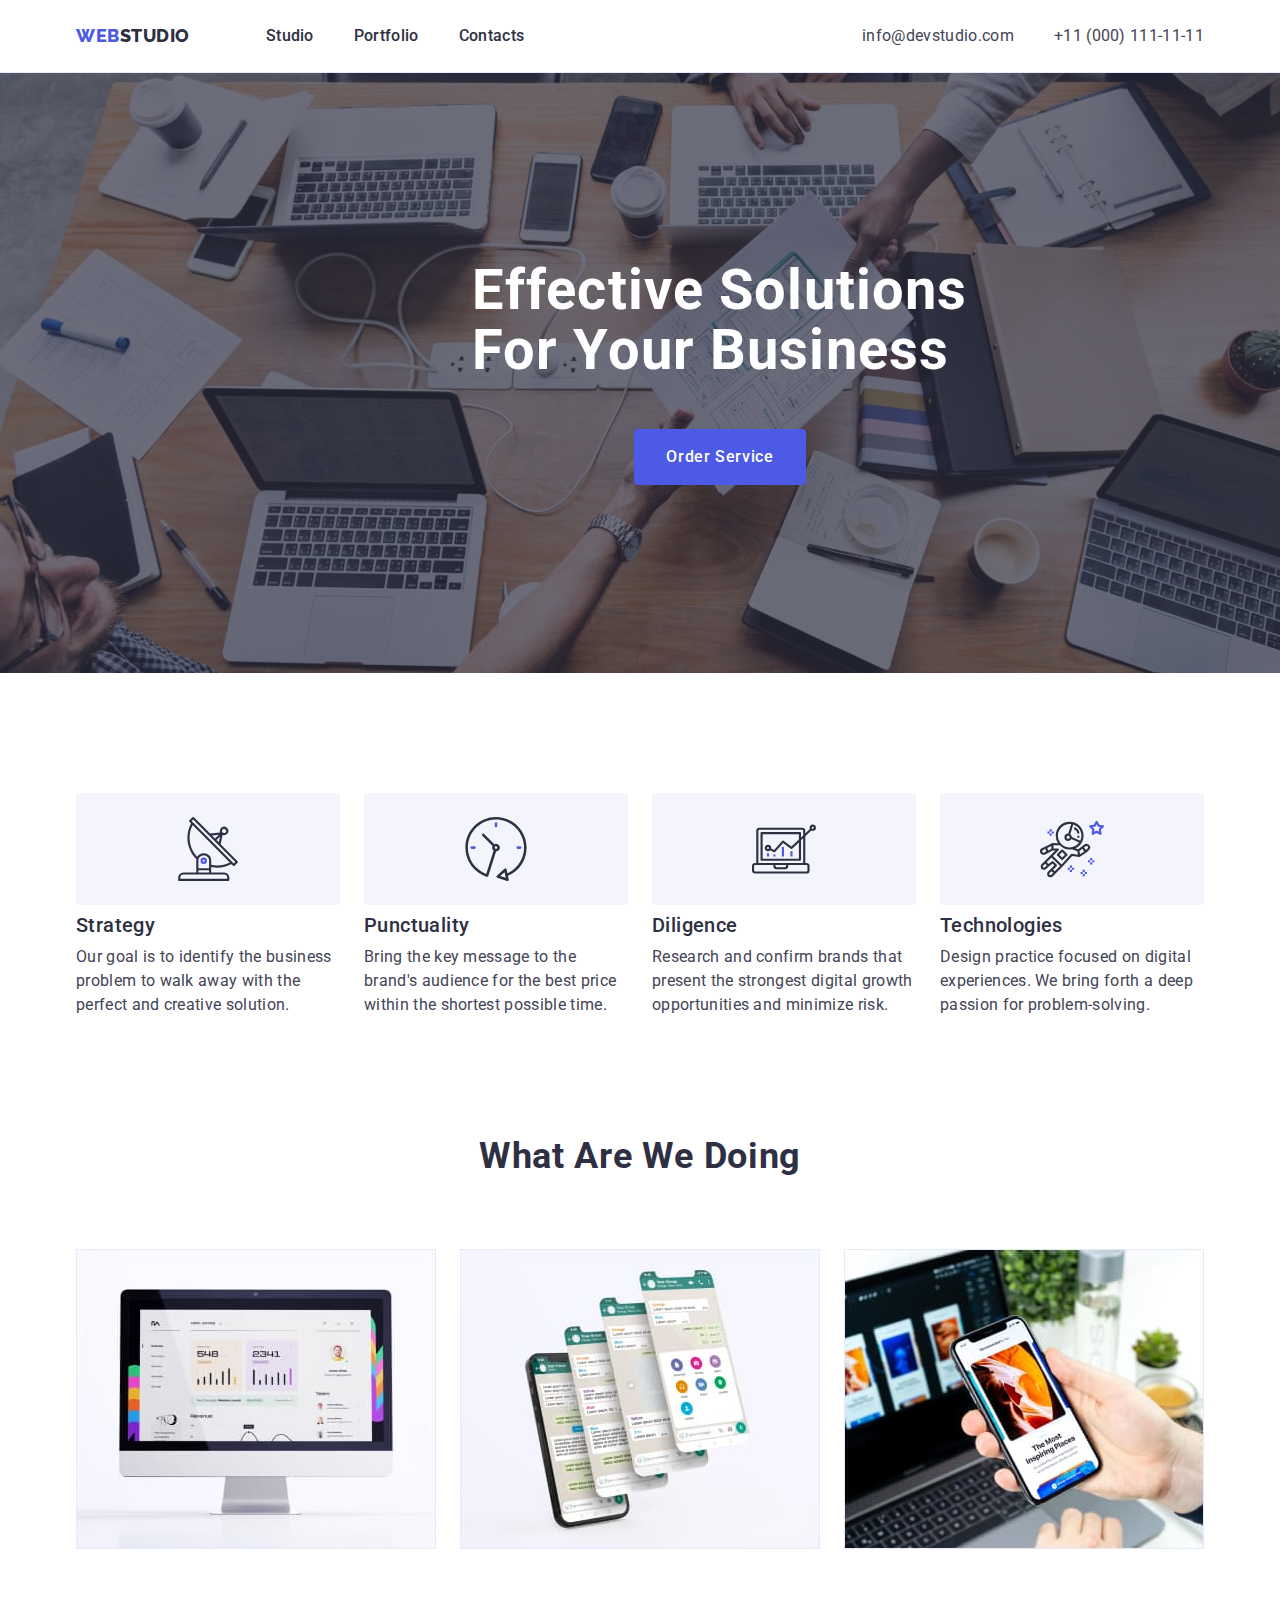
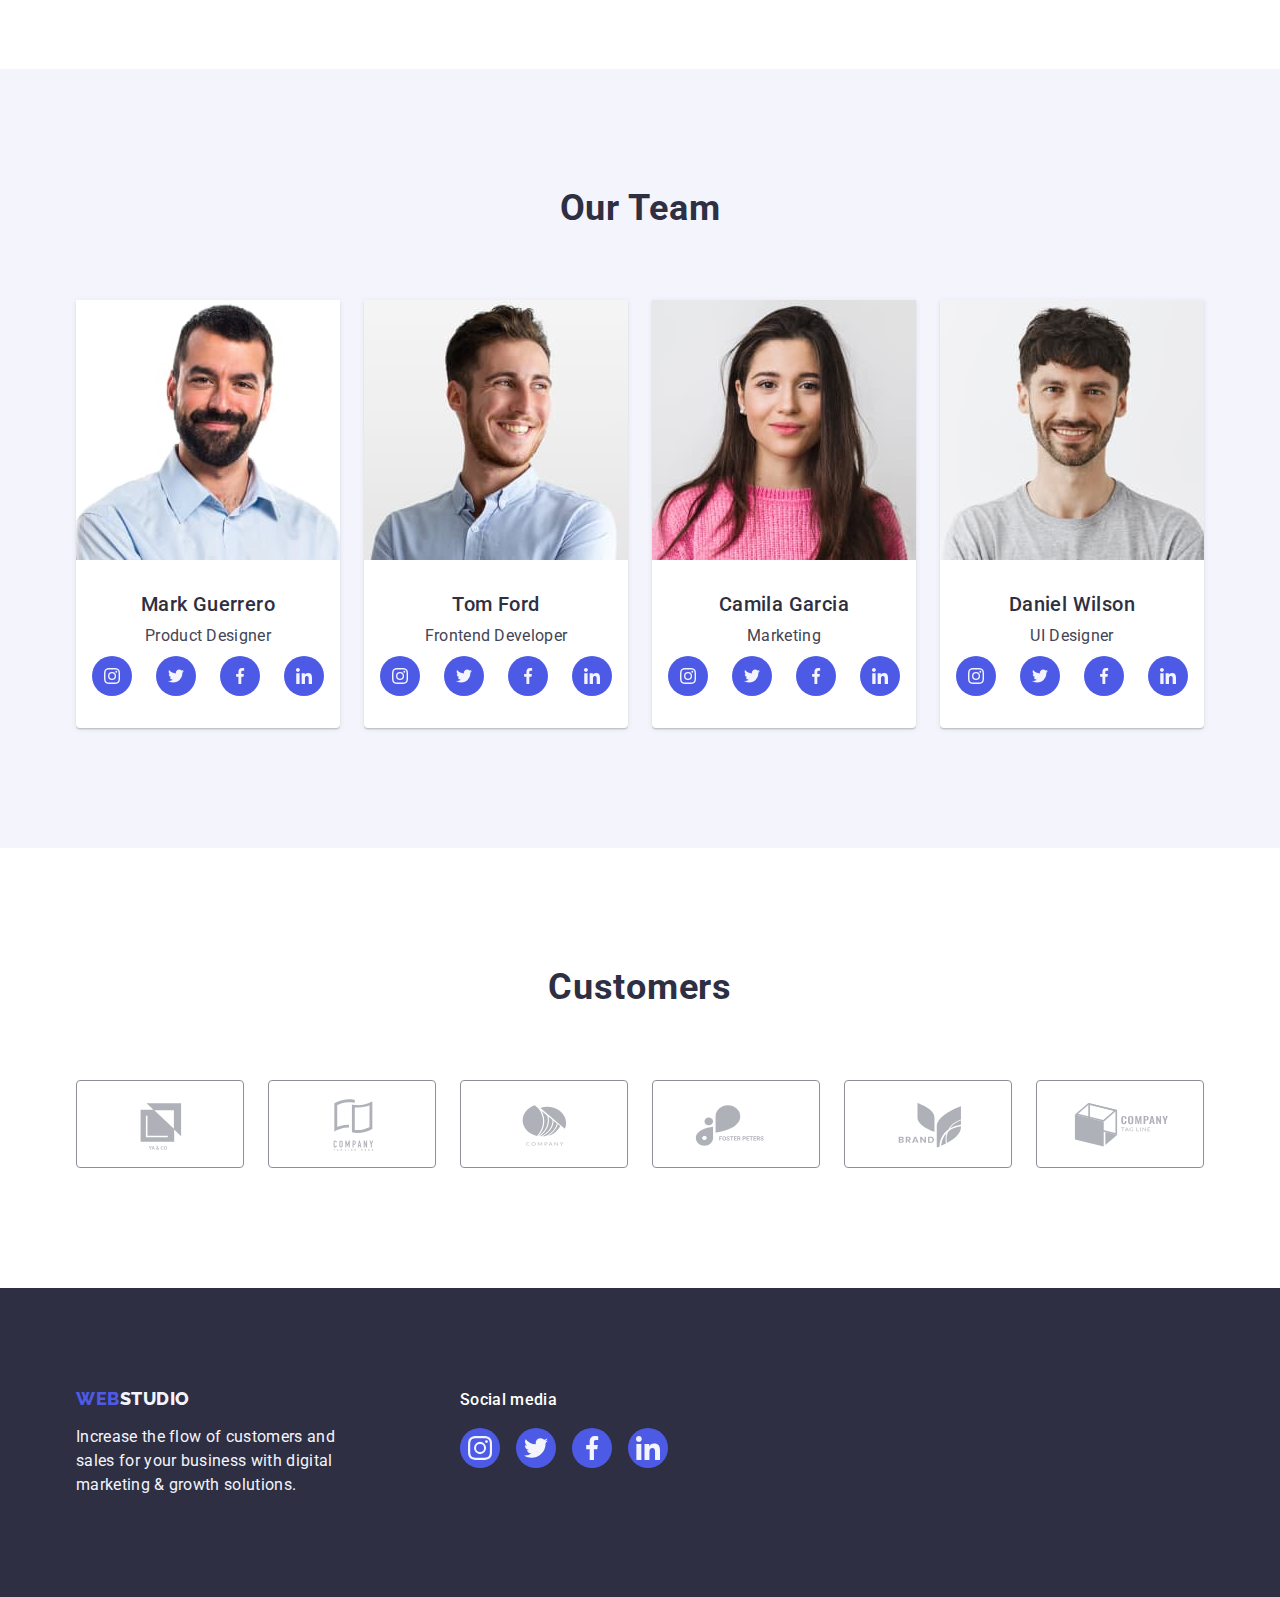
==== index.html @ 9d6d5d7f "Initial commit" ====
<!DOCTYPE html>
<html lang="en">
  <head>
    <meta charset="UTF-8" />
    <meta http-equiv="X-UA-Compatible" content="IE=edge" />
    <meta name="viewport" content="width=device-width, initial-scale=1.0" />
    <title>Document</title>
    <link rel="preconnect" href="https://fonts.googleapis.com" />
    <link rel="preconnect" href="https://fonts.gstatic.com" crossorigin />
    <link
      href="https://fonts.googleapis.com/css2?family=Raleway:wght@800&family=Roboto:wght@400;500;700&display=swap"
      rel="stylesheet"
    />
    <link
      href="https://cdn.jsdelivr.net/npm/modern-normalize@1.1.0/modern-normalize.min.css"
      rel="stylesheet"
    />
    <link rel="stylesheet" href="./css/styles.css" />
  </head>

  <body class="page">
    <!-- Header  -->
    <header class="header">
      <div class="container main-info">
        <nav class="site-nav main-info">
          <a href="./index.html" class="logo link"
            >Web<span class="logo-studio">Studio</span></a
          >
          <ul class="nav-list list">
            <li class="item"><a href="./index.html" class="link">Studio</a></li>
            <li class="item">
              <a href="./portfolio.html" class="link">Portfolio</a>
            </li>
            <li class="item"><a href="" class="link">Contacts</a></li>
          </ul>
        </nav>

        <address class="address">
          <ul class="contacts list">
            <li class="item">
              <a href="mailto:info@devstudio.com" class="address-item link"
                >info@devstudio.com</a
              >
            </li>
            <li class="item">
              <a href="tel:+110001111111" class="address-item link"
                >+11 (000) 111-11-11</a
              >
            </li>
          </ul>
        </address>
      </div>
    </header>

    <main>
      <!-- First Section/Hero -->
      <section class="hero overlay">
        <div class="container">
          <h1 class="hero-title">Effective Solutions for Your Business</h1>
          <button type="button" class="button">Order Service</button>
        </div>
      </section>

      <!-- Second Section/Features Section-->
      <section class="features">
        <div class="features-container container">
          <h2 class="features-title" hidden>Features</h2>
          <ul class="features-list list">
            <li class="item">
              <div class="overlay-icon">
                <svg class="features-icon" width="64" height="64">
                  <use href="./images/icon.svg#antenna"></use>
                </svg>
              </div>
              <h3 class="features-subtitle">Strategy</h3>
              <p class="features-text">
                Our goal is to identify the business problem to walk away with
                the perfect and creative solution.
              </p>
            </li>

            <li class="item">
              <div class="overlay-icon">
                <svg class="features-icon" width="64" height="64">
                  <use href="./images/icon.svg#clock"></use>
                </svg>
              </div>
              <h3 class="features-subtitle">Punctuality</h3>
              <p class="features-text">
                Bring the key message to the brand's audience for the best price
                within the shortest possible time.
              </p>
            </li>

            <li class="item">
              <div class="overlay-icon">
                <svg class="features-icon" width="64" height="64">
                  <use href="./images/icon.svg#diagram"></use>
                </svg>
              </div>
              <h3 class="features-subtitle">Diligence</h3>
              <p class="features-text">
                Research and confirm brands that present the strongest digital
                growth opportunities and minimize risk.
              </p>
            </li>

            <li class="item">
              <div class="overlay-icon">
                <svg class="features-icon" width="64" height="64">
                  <use href="./images/icon.svg#astronaut"></use>
                </svg>
              </div>
              <h3 class="features-subtitle">Technologies</h3>
              <p class="features-text">
                Design practice focused on digital experiences. We bring forth a
                deep passion for problem-solving.
              </p>
            </li>
          </ul>
        </div>
      </section>

      <!-- Third Section/ What are we doing Section -->
      <section class="pictures">
        <div class="container">
          <h2 class="section-title">What are we doing</h2>
          <ul class="img-list list">
            <li class="item">
              <img
                src="./images/Rectangle1.jpg"
                width="360"
                height="300"
                alt="Computer monitor"
              />
            </li>
            <li class="item">
              <img
                src="./images/Rectangle2.jpg"
                width="360"
                height="300"
                alt="Mobile displays"
              />
            </li>
            <li class="item">
              <img
                src="./images/Rectangle3.jpg"
                width="360"
                height="300"
                alt="A phone in the hand"
              />
            </li>
          </ul>
        </div>
      </section>

      <!-- 4th Section/ Members Section -->
      <section class="members">
        <div class="container">
          <h2 class="section-title">Our Team</h2>
          <ul class="team list">
            <li class="item team-member">
              <img
                src="./images/img.jpg"
                width="264"
                height="260"
                alt="Employee 1"
              />
              <div class="info">
                <h3 class="name">Mark Guerrero</h3>
                <p class="position">Product Designer</p>
                <ul class="socials list">
                  <li class="socials-item">
                    <a href="" class="socials-link">
                      <svg class="socials-icon" width="16" height="16">
                        <use href="./images/icon.svg#instagram"></use>
                      </svg>
                    </a>
                  </li>
                  <li class="socials-item">
                    <a href="" class="socials-link">
                      <svg class="socials-icon" width="16" height="16">
                        <use href="./images/icon.svg#twitter"></use>
                      </svg>
                    </a>
                  </li>
                  <li class="socials-item">
                    <a href="" class="socials-link">
                      <svg class="socials-icon" width="16" height="16">
                        <use href="./images/icon.svg#facebook"></use>
                      </svg>
                    </a>
                  </li>
                  <li class="socials-item">
                    <a href="" class="socials-link">
                      <svg class="socials-icon" width="16" height="16">
                        <use href="./images/icon.svg#linkedin"></use>
                      </svg>
                    </a>
                  </li>
                </ul>
              </div>
            </li>
            <li class="item team-member">
              <img
                src="./images/img1.jpg"
                width="264"
                height="260"
                alt="Employee 2"
              />
              <div class="info">
                <h3 class="name">Tom Ford</h3>
                <p class="position">Frontend Developer</p>
                <ul class="socials list">
                  <li class="socials-item">
                    <a href="" class="socials-link">
                      <svg class="socials-icon" width="16" height="16">
                        <use href="./images/icon.svg#instagram"></use>
                      </svg>
                    </a>
                  </li>
                  <li class="socials-item">
                    <a href="" class="socials-link">
                      <svg class="socials-icon" width="16" height="16">
                        <use href="./images/icon.svg#twitter"></use>
                      </svg>
                    </a>
                  </li>
                  <li class="socials-item">
                    <a href="" class="socials-link">
                      <svg class="socials-icon" width="16" height="16">
                        <use href="./images/icon.svg#facebook"></use>
                      </svg>
                    </a>
                  </li>
                  <li class="socials-item">
                    <a href="" class="socials-link">
                      <svg class="socials-icon" width="16" height="16">
                        <use href="./images/icon.svg#linkedin"></use>
                      </svg>
                    </a>
                  </li>
                </ul>
              </div>
            </li>
            <li class="item team-member">
              <img
                src="./images/img2.jpg"
                width="264"
                height="260"
                alt="Employee 3"
              />
              <div class="info">
                <h3 class="name">Camila Garcia</h3>
                <p class="position">Marketing</p>
                <ul class="socials list">
                  <li class="socials-item">
                    <a href="" class="socials-link">
                      <svg class="socials-icon" width="16" height="16">
                        <use href="./images/icon.svg#instagram"></use>
                      </svg>
                    </a>
                  </li>
                  <li class="socials-item">
                    <a href="" class="socials-link">
                      <svg class="socials-icon" width="16" height="16">
                        <use href="./images/icon.svg#twitter"></use>
                      </svg>
                    </a>
                  </li>
                  <li class="socials-item">
                    <a href="" class="socials-link">
                      <svg class="socials-icon" width="16" height="16">
                        <use href="./images/icon.svg#facebook"></use>
                      </svg>
                    </a>
                  </li>
                  <li class="socials-item">
                    <a href="" class="socials-link">
                      <svg class="socials-icon" width="16" height="16">
                        <use href="./images/icon.svg#linkedin"></use>
                      </svg>
                    </a>
                  </li>
                </ul>
              </div>
            </li>
            <li class="item team-member">
              <img
                src="./images/img3.jpg"
                width="264"
                height="260"
                alt="Employee 4"
              />
              <div class="info">
                <h3 class="name">Daniel Wilson</h3>
                <p class="position">UI Designer</p>
                <ul class="socials list">
                  <li class="socials-item">
                    <a href="" class="socials-link">
                      <svg class="socials-icon" width="16" height="16">
                        <use href="./images/icon.svg#instagram"></use>
                      </svg>
                    </a>
                  </li>
                  <li class="socials-item">
                    <a href="" class="socials-link">
                      <svg class="socials-icon" width="16" height="16">
                        <use href="./images/icon.svg#twitter"></use>
                      </svg>
                    </a>
                  </li>
                  <li class="socials-item">
                    <a href="" class="socials-link">
                      <svg class="socials-icon" width="16" height="16">
                        <use href="./images/icon.svg#facebook"></use>
                      </svg>
                    </a>
                  </li>
                  <li class="socials-item">
                    <a href="" class="socials-link">
                      <svg class="socials-icon" width="16" height="16">
                        <use href="./images/icon.svg#linkedin"></use>
                      </svg>
                    </a>
                  </li>
                </ul>
              </div>
            </li>
          </ul>
        </div>
      </section>

      <!-- 5th Section/ Clients Section-->
      <section class="clients">
        <div class="container">
          <h2 class="section-title">Customers</h2>
          <ul class="companies list">
            <li class="companies-list">
              <a href="" class="companies-link">
                <svg class="companies-item" width="104" height="56">
                  <use href="./images/icon.svg#company-1"></use>
                </svg>
              </a>
            </li>
            <li class="companies-list">
              <a href="" class="companies-link">
                <svg class="companies-item" width="104" height="56">
                  <use href="./images/icon.svg#company-2"></use>
                </svg>
              </a>
            </li>
            <li class="companies-list">
              <a href="" class="companies-link">
                <svg class="companies-item" width="104" height="56">
                  <use href="./images/icon.svg#company-3"></use>
                </svg>
              </a>
            </li>
            <li class="companies-list">
              <a href="" class="companies-link">
                <svg class="companies-item" width="104" height="56">
                  <use href="./images/icon.svg#company-4"></use>
                </svg>
              </a>
            </li>
            <li class="companies-list">
              <a href="" class="companies-link">
                <svg class="companies-item" width="104" height="56">
                  <use href="./images/icon.svg#company-5"></use>
                </svg>
              </a>
            </li>
            <li class="companies-list">
              <a href="" class="companies-link">
                <svg class="companies-item" width="104" height="56">
                  <use href="./images/icon.svg#company-6"></use>
                </svg>
              </a>
            </li>
          </ul>
        </div>
      </section>
    </main>

    <!-- Footer -->
    <footer class="footer">
      <div class="container footer-info">
        <div class="company-info">
          <a href="./index.html" class="footer-logo link"
            >Web<span class="footer-studio">Studio</span></a
          >
          <p class="footer-text">
            Increase the flow of customers and sales for your business with
            digital marketing & growth solutions.
          </p>
        </div>
        <div class="social-media">
          <p class="social-media-title">Social media</p>
          <ul class="social-media-list list">
            <li class="social-media-item">
              <a href="" class="social-media-link">
                <svg class="social-media-icon" width="24" height="24">
                  <use href="./images/icon.svg#instagram"></use>
                </svg>
              </a>
            </li>
            <li class="social-media-item">
              <a href="" class="social-media-link">
                <svg class="social-media-icon" width="24" height="24">
                  <use href="./images/icon.svg#twitter"></use>
                </svg>
              </a>
            </li>
            <li class="social-media-item">
              <a href="" class="social-media-link">
                <svg class="social-media-icon" width="24" height="24">
                  <use href="./images/icon.svg#facebook"></use>
                </svg>
              </a>
            </li>
            <li class="social-media-item">
              <a href="" class="social-media-link">
                <svg class="social-media-icon" width="24" height="24">
                  <use href="./images/icon.svg#linkedin"></use>
                </svg>
              </a>
            </li>
          </ul>
        </div>
      </div>
    </footer>
  </body>
</html>
---- css/styles.css ----
:root {
  --dark-color: #2e2f42;
  --text-color: #434455;
  --primary-brand-color: #4d5ae5;
  --white-background-color: #ffffff;
  --light-color: #f4f4fd;
  --pressed-state-color: #404bbf;
  --accent-color: #e7e9fc;
  --subtle-text-color: #8e8f99;
  --light-grey-color: #afb1b8;
}

/* Reset*/
.page {
  background-color: var(--white-background-color);
  color: var(--text-color);
  font-family: Roboto, sans-serif;
}

.list {
  padding: 0;
  margin: 0;
  list-style: none;
}

img {
  display: block;
  max-width: 100%;
  height: auto;
}

h1,
h2,
h3,
h4,
h5,
h6,
p {
  margin-top: 0;
  margin-bottom: 0;
}

.link {
  color: var(--dark-color);
  font-weight: 500;
  font-size: 16px;
  line-height: 1.5;
  letter-spacing: 0.02em;
  text-decoration: none;
}

/* Header */
.header {
  border-bottom: 1px solid var(--accent-color);
  box-shadow: 0px 2px 1px rgba(46, 47, 66, 0.08),
    0px 1px 1px rgba(46, 47, 66, 0.16), 0px 1px 6px rgba(46, 47, 66, 0.08);
}

.logo-studio {
  color: var(--dark-color);
}

.main-info {
  display: flex;
  align-items: center;
}

.logo {
  margin-right: 76px;

  color: var(--primary-brand-color);

  font-family: Raleway, sans-serif;
  font-weight: 800;
  font-size: 18px;
  line-height: 1.17;
  letter-spacing: 0.03em;
  text-transform: uppercase;
  text-decoration: none;
}

.link:hover,
.link:focus,
.mail:active,
.tell:active {
  color: var(--pressed-state-color);
}

.nav-list,
.address {
  display: flex;
}

.nav-list {
  gap: 40px;
}

.nav-list .link {
  display: block;
  padding-top: 24px;
  padding-bottom: 24px;
}

.contacts {
  display: flex;
}

.contacts {
  gap: 40px;
}

.address {
  margin-left: auto;

  font-style: normal;
}
.address-item {
  color: var(--text-color);

  font-weight: 400;
  font-size: 16px;
  line-height: 1.5;
  letter-spacing: 0.02em;
  text-decoration: none;
}

/* 1st Section/Hero Section*/
.overlay {
  max-width: 1440px;
  height: 600px;
  margin-left: auto;
  margin-right: auto;

  background-image: linear-gradient(
      rgba(46, 47, 66, 0.7),
      rgba(46, 47, 66, 0.7)
    ),
    url(../images/office.jpg);
  background-repeat: no-repeat;
  background-position: center;
  background-size: cover;
}

.container {
  margin-left: auto;
  margin-right: auto;
  width: 1158px;
  padding-left: 15px;
  padding-right: 15px;
}

.hero {
  width: 1440px;
  padding-top: 188px;
  padding-bottom: 188px;

  background-color: var(--dark-color);
}

.hero-title {
  max-width: 496px;
  margin: 0 auto;
  margin-top: 0;
  margin-bottom: 48px;

  color: var(--white-background-color);

  font-weight: 700;
  font-size: 56px;
  line-height: 1.07;
  letter-spacing: 0.02em;
  text-transform: capitalize;
}

.button {
  display: block;
  margin: 0 auto;
  padding: 16px 32px;
  min-width: 169px;
  min-height: 56px;

  border-radius: 4px;
  border: none;

  color: var(--white-background-color);
  background-color: var(--primary-brand-color);

  font-family: "Roboto", sans-serif;
  font-weight: 500;
  font-size: 16px;
  line-height: 1.5;
  letter-spacing: 0.04em;

  cursor: pointer;
}

.button:hover,
.button:focus {
  background-color: var(--pressed-state-color);
}

/* 2nd Section/Features Section*/
.features-list {
  display: flex;
  gap: 24px;
}

.features-list .item {
  width: calc((100% - 72px) / 4);
}

.overlay-icon {
  display: flex;
  align-items: center;
  justify-content: center;
  margin-bottom: 8px;
  height: 112px;

  background: var(--light-color);

  border-radius: 4px;
}
.features {
  padding-top: 120px;
  padding-bottom: 120px;
}

.features-title {
  color: var(--dark-color);
}

.features-subtitle,
.service {
  margin-top: 0;
  margin-bottom: 8px;

  color: var(--dark-color);

  font-weight: 500;
  font-size: 20px;
  line-height: 1.2;
  letter-spacing: 0.02em;
}

.features-text,
.position {
  margin-top: 0;
  margin-bottom: 0;

  color: var(--text-color);

  font-size: 16px;
  line-height: 1.5;
  letter-spacing: 0.02em;
}

/* 3rd Section/What are we doing Section*/

.pictures {
  padding-bottom: 120px;
}

.section-title {
  margin-bottom: 72px;

  color: var(--dark-color);

  font-weight: 700;
  font-size: 36px;
  line-height: 1.1;
  text-align: center;
  letter-spacing: 0.02em;
  text-transform: capitalize;
}

.img-list {
  display: flex;
  gap: 24px;
}

.img-list .item {
  width: calc((100% - 48px) / 3);
}

.team {
  display: flex;
  gap: 24px;
}

.team .item {
  width: calc((100% - 72px) / 4);
}

/* 4th Section/Members Section*/
.info {
  padding: 32px 0;
}

.members {
  padding-top: 120px;
  padding-bottom: 120px;

  background-color: var(--light-color);
  color: var(--dark-color);
}

.team-member {
  width: 264px;

  box-shadow: 0px 1px 6px rgba(46, 47, 66, 0.08),
    0px 1px 1px rgba(46, 47, 66, 0.16), 0px 2px 1px rgba(46, 47, 66, 0.08);
  border-radius: 0px 0px 4px 4px;

  background-color: #ffffff;
}

.name {
  margin-bottom: 8px;

  color: var(--dark-color);

  font-weight: 500;
  font-size: 20px;
  line-height: 1.2;
  letter-spacing: 0.02em;
  text-align: center;
}

.position {
  margin-bottom: 8px;

  text-align: center;
}

.socials-icon {
  fill: var(--light-color);
}

.socials {
  display: flex;
  justify-content: center;
  gap: 24px;
}

.socials-item {
  width: 40px;
  height: 40px;
}

.socials-link {
  display: flex;
  align-items: center;
  justify-content: center;
  width: 100%;
  height: 100%;

  background: var(--primary-brand-color);

  border-radius: 50%;
}

.socials-link:hover,
.socials-link:focus {
  background-color: #404bbf;
}

/* 5th Section/Clients Section*/
.clients {
  padding-top: 120px;
  padding-bottom: 120px;
}

.companies {
  display: flex;
  gap: 24px;
}

.companies-list {
  width: calc((100% - 120px) / 6);
  display: flex;
  height: 88px;
}

.companies-item {
  width: 105px;
  height: 56px;
  margin: 16px 32px;
}

.companies-link {
  display: flex;
  width: 100%;
  height: 100%;
  justify-content: center;
  align-items: center;

  color: var(--light-grey-color);

  border: 1px solid var(--subtle-text-color);
  border-radius: 4px;
}

.companies-link:hover,
.companies-link:focus {
  border-color: #404bbf;
  color: #404bbf;
}

.companies-item {
  fill: currentColor;
}

/* Footer Section*/
.footer {
  background-color: var(--dark-color);
  padding-top: 100px;
  padding-bottom: 100px;
}

.footer-logo {
  display: inline-block;
  margin-bottom: 16px;

  color: var(--primary-brand-color);

  font-family: "Raleway", sans-serif;
  font-weight: 800;
  font-size: 18px;
  line-height: 1.17;
  letter-spacing: 0.03em;
  text-transform: uppercase;
  text-decoration: none;
}

.footer-studio {
  color: var(--light-color);
}

.footer-text {
  width: 264px;

  color: var(--light-color);

  font-weight: 400;
  font-size: 16px;
  line-height: 1.5;
  letter-spacing: 0.02em;
}

.footer-info {
  display: flex;
  gap: 120px;
  align-items: baseline;
}

.social-media-title {
  margin-bottom: 16px;

  color: var(--white-background-color);

  font-weight: 500;
  font-size: 16px;
  line-height: 1.5;
  letter-spacing: 0.02em;
}

.social-media-icon {
  width: 24px;
  height: 24px;

  fill: var(--light-color);
}

.social-media-list {
  display: flex;
  gap: 16px;
}

.social-media-item {
  width: 40px;
  height: 40px;
}

.social-media-link {
  display: flex;
  align-items: center;
  justify-content: center;
  width: 100%;
  height: 100%;

  background-color: var(--primary-brand-color);

  border-radius: 50%;
}

.social-media-link:hover,
.social-media-link:focus {
  background-color: #31d0aa;
}

.section {
  padding: 96px 0 120px;
}

/* Portfolio Main*/
.buttons {
  display: flex;
  gap: 24px;
  justify-content: center;
  margin-bottom: 72px;
}

.buttons .item {
  margin-right: 24px;
}

.buttons .item:last-child {
  margin-right: 0;
}

.btn {
  padding: 12px 24px;

  background-color: var(--light-color);
  color: var(--primary-brand-color);

  border-radius: 4px;
  border: 1px solid #e7e9fc;

  font-family: "Roboto", sans-serif;
  font-weight: 500;
  font-size: 16px;
  line-height: 1.5;
  letter-spacing: 0.04em;

  cursor: pointer;
}

.btn:hover,
.btn:focus {
  color: #ffffff;
  background-color: #404bbf;

  border: 1px solid transparent;
  box-shadow: 0px 3px 1px rgba(0, 0, 0, 0.1), 0px 2px 1px rgba(0, 0, 0, 0.08),
    0px 2px 2px rgba(0, 0, 0, 0.12);
}

.apps {
  padding: 32px 16px;

  border: 1px solid #e7e9fc;
  border-top: none;
}

.card {
  border-bottom: 1px solid var(--accent-color);
}

.service {
  margin-bottom: 8px;

  font-weight: 500;
  font-size: 20px;
  line-height: 1.2;
  letter-spacing: 0.02em;

  color: var(--dark-color);
}

.field {
  font-size: 16px;
  line-height: 1.5;
  letter-spacing: 0.02em;

  color: var(--text-color);
}

.work-list {
  display: flex;
  flex-wrap: wrap;

  column-gap: 24px;
  row-gap: 48px;
}

.work-list .item {
  width: calc((100% - 48px) / 3);
}

.work-list-link {
  display: block;
}

.work-list-link:hover,
.work-list-link:focus {
  box-shadow: 0px 1px 6px rgba(46, 47, 66, 0.08),
    0px 1px 1px rgba(46, 47, 66, 0.16), 0px 2px 1px rgba(46, 47, 66, 0.08);
}
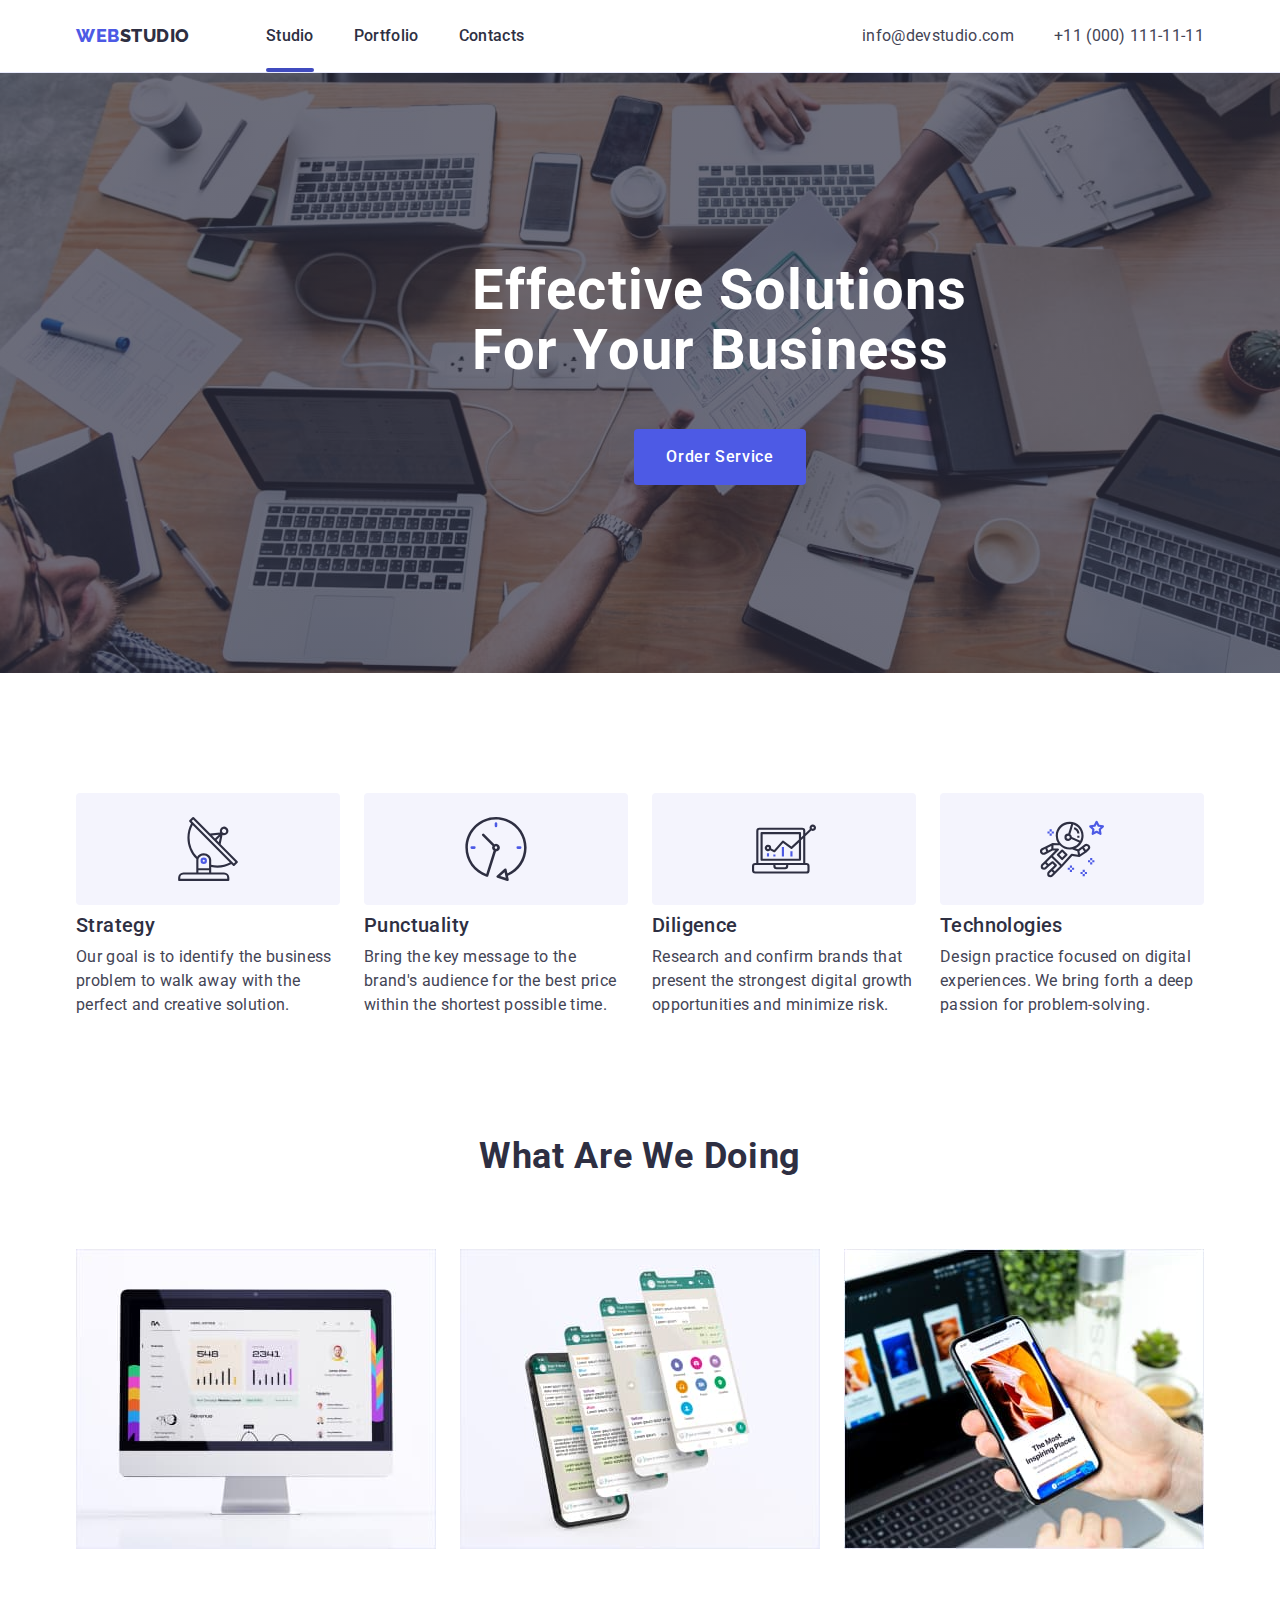
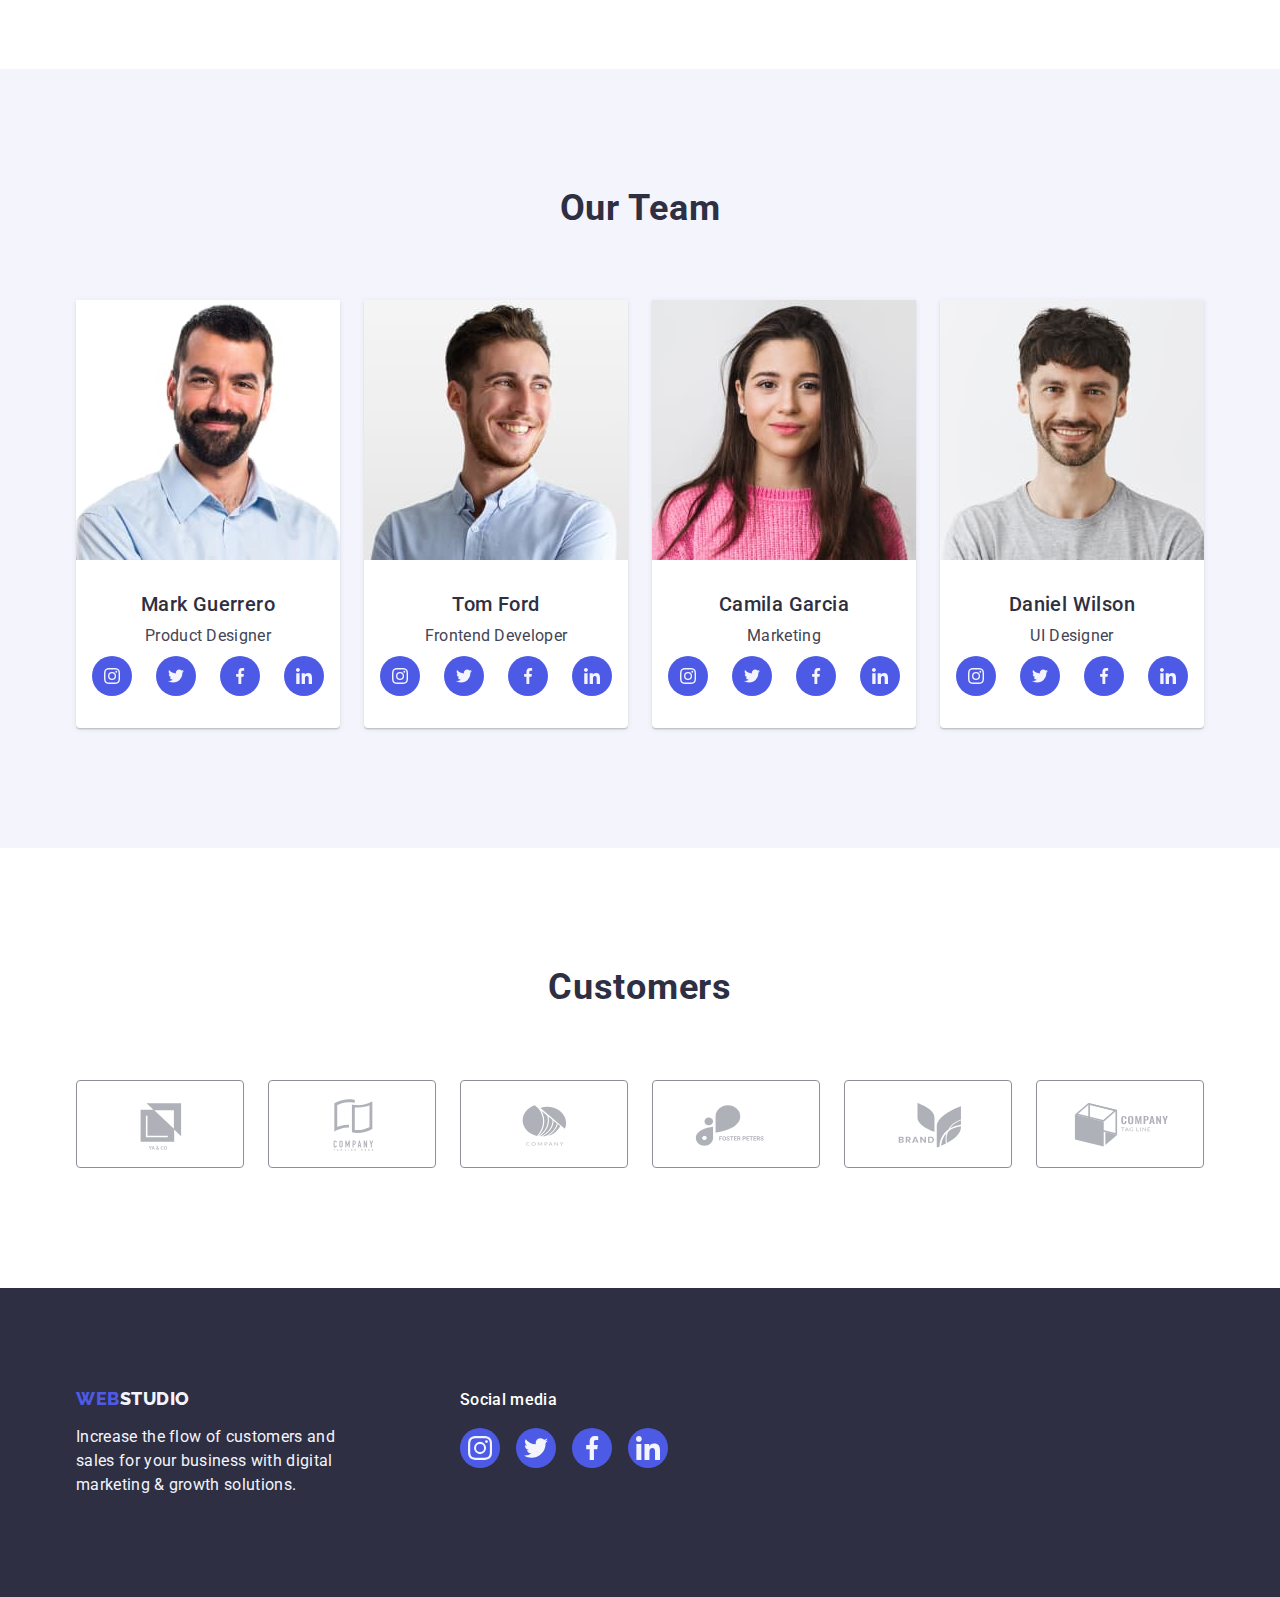
==== commit 8479ebee: "first-completed" ====
--- a/index.html
+++ b/index.html
@@ -27,7 +27,9 @@
             >Web<span class="logo-studio">Studio</span></a
           >
           <ul class="nav-list list">
-            <li class="item"><a href="./index.html" class="link">Studio</a></li>
+            <li class="item">
+              <a href="./index.html" class="link current">Studio</a>
+            </li>
             <li class="item">
               <a href="./portfolio.html" class="link">Portfolio</a>
             </li>
@@ -57,7 +59,9 @@
       <section class="hero overlay">
         <div class="container">
           <h1 class="hero-title">Effective Solutions for Your Business</h1>
-          <button type="button" class="button">Order Service</button>
+          <button type="button" class="button" data-modal-open>
+            Order Service
+          </button>
         </div>
       </section>
 
@@ -381,54 +385,66 @@
           </ul>
         </div>
       </section>
+
+      <!-- Footer -->
+      <footer class="footer">
+        <div class="container footer-info">
+          <div class="company-info">
+            <a href="./index.html" class="footer-logo link"
+              >Web<span class="footer-studio">Studio</span></a
+            >
+            <p class="footer-text">
+              Increase the flow of customers and sales for your business with
+              digital marketing & growth solutions.
+            </p>
+          </div>
+          <div class="social-media">
+            <p class="social-media-title">Social media</p>
+            <ul class="social-media-list list">
+              <li class="social-media-item">
+                <a href="" class="social-media-link">
+                  <svg class="social-media-icon" width="24" height="24">
+                    <use href="./images/icon.svg#instagram"></use>
+                  </svg>
+                </a>
+              </li>
+              <li class="social-media-item">
+                <a href="" class="social-media-link">
+                  <svg class="social-media-icon" width="24" height="24">
+                    <use href="./images/icon.svg#twitter"></use>
+                  </svg>
+                </a>
+              </li>
+              <li class="social-media-item">
+                <a href="" class="social-media-link">
+                  <svg class="social-media-icon" width="24" height="24">
+                    <use href="./images/icon.svg#facebook"></use>
+                  </svg>
+                </a>
+              </li>
+              <li class="social-media-item">
+                <a href="" class="social-media-link">
+                  <svg class="social-media-icon" width="24" height="24">
+                    <use href="./images/icon.svg#linkedin"></use>
+                  </svg>
+                </a>
+              </li>
+            </ul>
+          </div>
+        </div>
+      </footer>
+
+      <!-- Modal -->
+      <div class="backdrop is-hidden" data-modal>
+        <div class="modal">
+          <button class="modal-btn" type="button" data-modal-close>
+            <svg class="modal-icon" width="8" height="8">
+              <use href="./images/icon.svg#close-icon"></use>
+            </svg>
+          </button>
+        </div>
+      </div>
     </main>
-
-    <!-- Footer -->
-    <footer class="footer">
-      <div class="container footer-info">
-        <div class="company-info">
-          <a href="./index.html" class="footer-logo link"
-            >Web<span class="footer-studio">Studio</span></a
-          >
-          <p class="footer-text">
-            Increase the flow of customers and sales for your business with
-            digital marketing & growth solutions.
-          </p>
-        </div>
-        <div class="social-media">
-          <p class="social-media-title">Social media</p>
-          <ul class="social-media-list list">
-            <li class="social-media-item">
-              <a href="" class="social-media-link">
-                <svg class="social-media-icon" width="24" height="24">
-                  <use href="./images/icon.svg#instagram"></use>
-                </svg>
-              </a>
-            </li>
-            <li class="social-media-item">
-              <a href="" class="social-media-link">
-                <svg class="social-media-icon" width="24" height="24">
-                  <use href="./images/icon.svg#twitter"></use>
-                </svg>
-              </a>
-            </li>
-            <li class="social-media-item">
-              <a href="" class="social-media-link">
-                <svg class="social-media-icon" width="24" height="24">
-                  <use href="./images/icon.svg#facebook"></use>
-                </svg>
-              </a>
-            </li>
-            <li class="social-media-item">
-              <a href="" class="social-media-link">
-                <svg class="social-media-icon" width="24" height="24">
-                  <use href="./images/icon.svg#linkedin"></use>
-                </svg>
-              </a>
-            </li>
-          </ul>
-        </div>
-      </div>
-    </footer>
+    <script src="./modal.js"></script>
   </body>
 </html>
--- a/css/styles.css
+++ b/css/styles.css
@@ -95,10 +95,30 @@
   gap: 40px;
 }
 
+.nav-list .item {
+  position: relative;
+}
+
 .nav-list .link {
   display: block;
   padding-top: 24px;
   padding-bottom: 24px;
+}
+
+.nav-list .link:after {
+  position: absolute;
+  display: block;
+  content: "";
+  height: 4px;
+  width: 100%;
+  bottom: 0;
+  border-radius: 2px;
+}
+
+.nav-list .link:hover::after,
+.nav-list .link:focus::after,
+.nav-list .current::after {
+  background-color: var(--pressed-state-color);
 }
 
 .contacts {
@@ -199,6 +219,69 @@
   background-color: var(--pressed-state-color);
 }
 
+/*MODAL*/
+
+.backdrop {
+  position: fixed;
+  top: 0;
+  left: 0;
+
+  width: 100%;
+  height: 100%;
+
+  background: rgba(46, 47, 66, 0.4);
+
+  opacity: 1;
+
+  transition: opacity 250ms cubic-bezier(0.4, 0, 0.2, 1);
+}
+
+.backdrop.is-hidden {
+  opacity: 0;
+  pointer-events: none;
+}
+
+.backdrop.is-hidden .modal {
+  transform: translate(-50%, -50%) scale(0.7);
+}
+.modal {
+  position: absolute;
+  top: 50%;
+  left: 50%;
+  transform: translate(-50%, -50%) scale(1);
+
+  width: 408px;
+  min-height: 576px;
+  padding: 24px;
+
+  background: #fcfcfc;
+
+  box-shadow: 0px 1px 1px rgba(0, 0, 0, 0.14), 0px 1px 3px rgba(0, 0, 0, 0.12),
+    0px 2px 1px rgba(0, 0, 0, 0.2);
+  border-radius: 4px;
+
+  transition: transform 250ms cubic-bezier(0.4, 0, 0.2, 1);
+}
+
+.modal-btn {
+  display: flex;
+  justify-content: center;
+  align-items: center;
+  margin-top: 24px;
+  margin-right: 24px;
+
+  position: absolute;
+  width: 24px;
+  height: 24px;
+  top: 0;
+  right: 0;
+
+  background: var(--accent-color);
+  border: 1px solid rgba(0, 0, 0, 0.1);
+  border-radius: 50%;
+
+  cursor: pointer;
+}
 /* 2nd Section/Features Section*/
 .features-list {
   display: flex;
@@ -546,6 +629,43 @@
     0px 2px 2px rgba(0, 0, 0, 0.12);
 }
 
+.product-thumb {
+  position: relative;
+  overflow: hidden;
+}
+
+.product-description {
+  padding-top: 40px;
+  padding-right: 32px;
+  padding-left: 32px;
+  color: var(--light-color);
+
+  font-style: normal;
+  font-weight: 400;
+  font-size: 16px;
+  line-height: 1.5;
+  letter-spacing: 0.02em;
+}
+.product-overlay {
+  position: absolute;
+  display: flex;
+  justify-content: center;
+  width: 100%;
+  height: 100%;
+  top: 0;
+  left: 0;
+
+  background-color: var(--primary-brand-color);
+
+  transform: translateY(100%);
+  transition: transform 250ms cubic-bezier(0.4, 0, 0.2, 1);
+}
+
+.work-list .item:hover .product-overlay,
+.work-list .item:focus .product-overlay {
+  transform: translateY(0);
+}
+
 .apps {
   padding: 32px 16px;
 
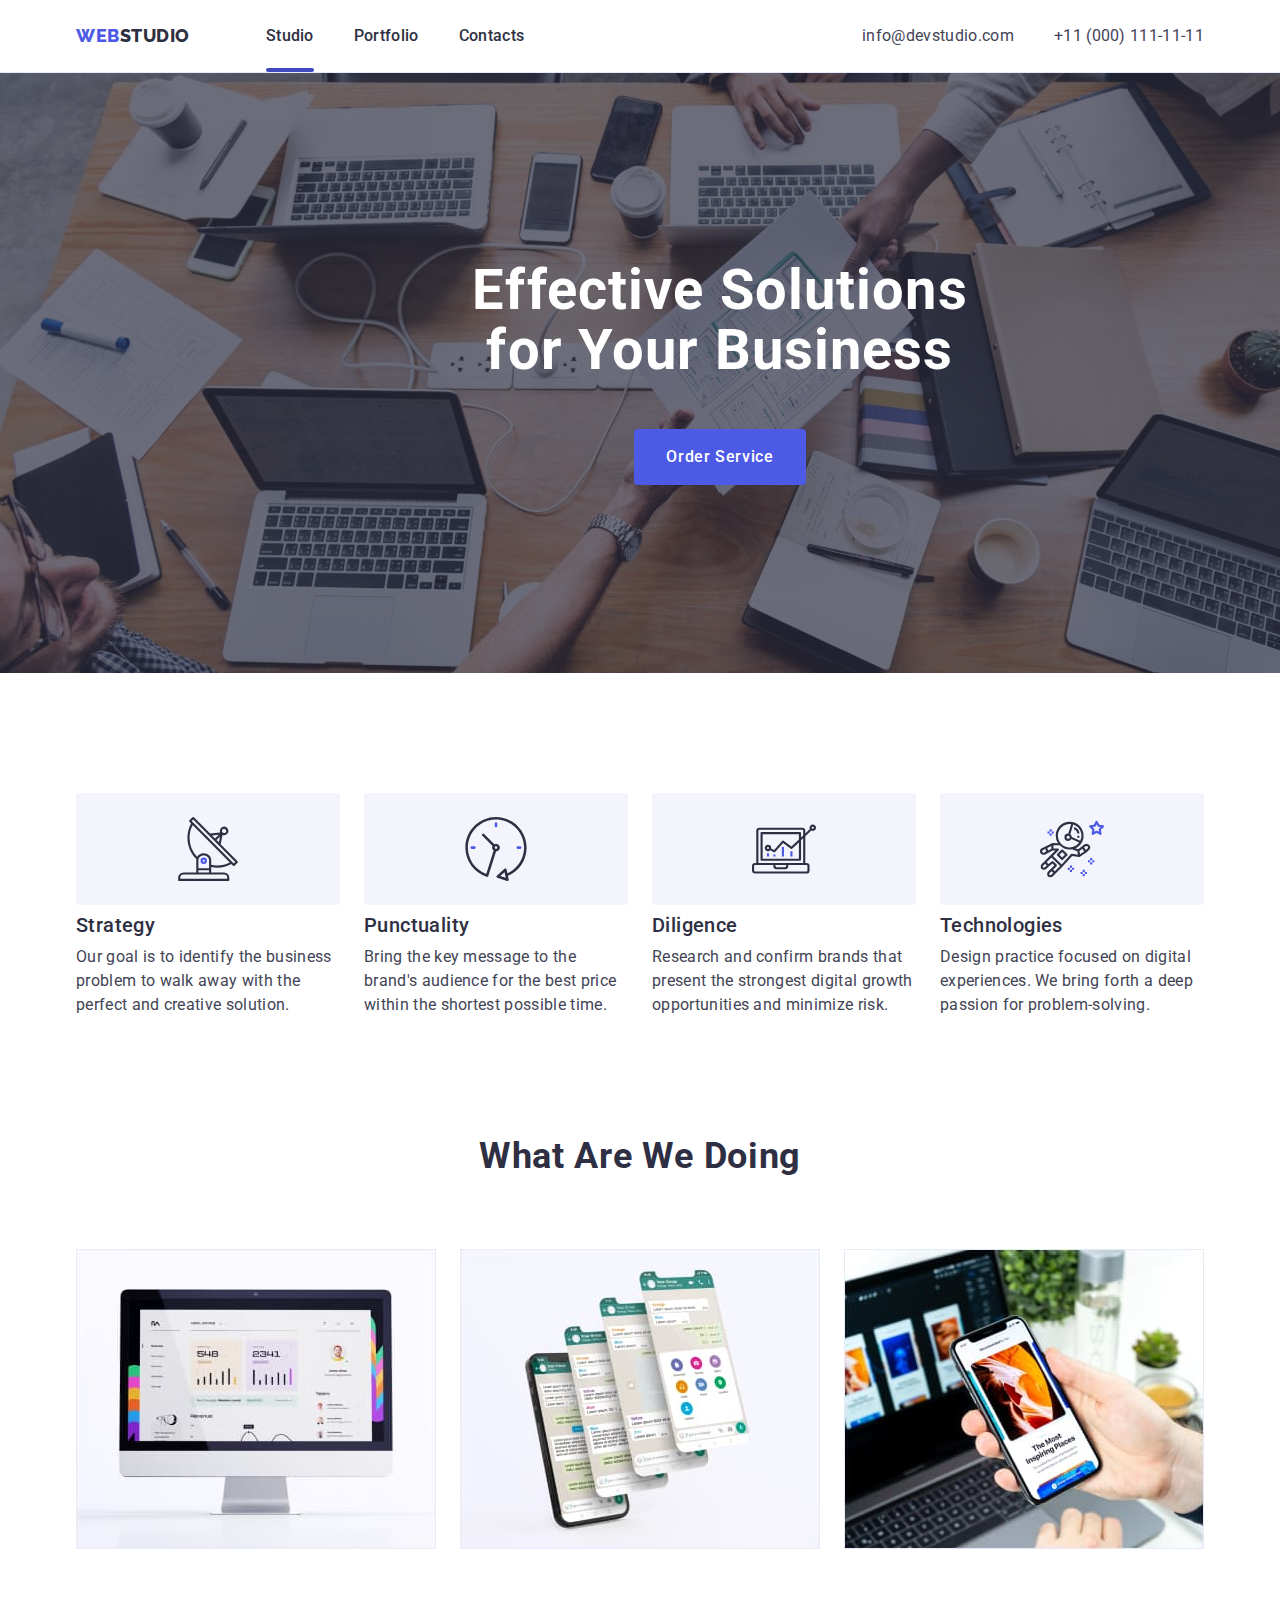
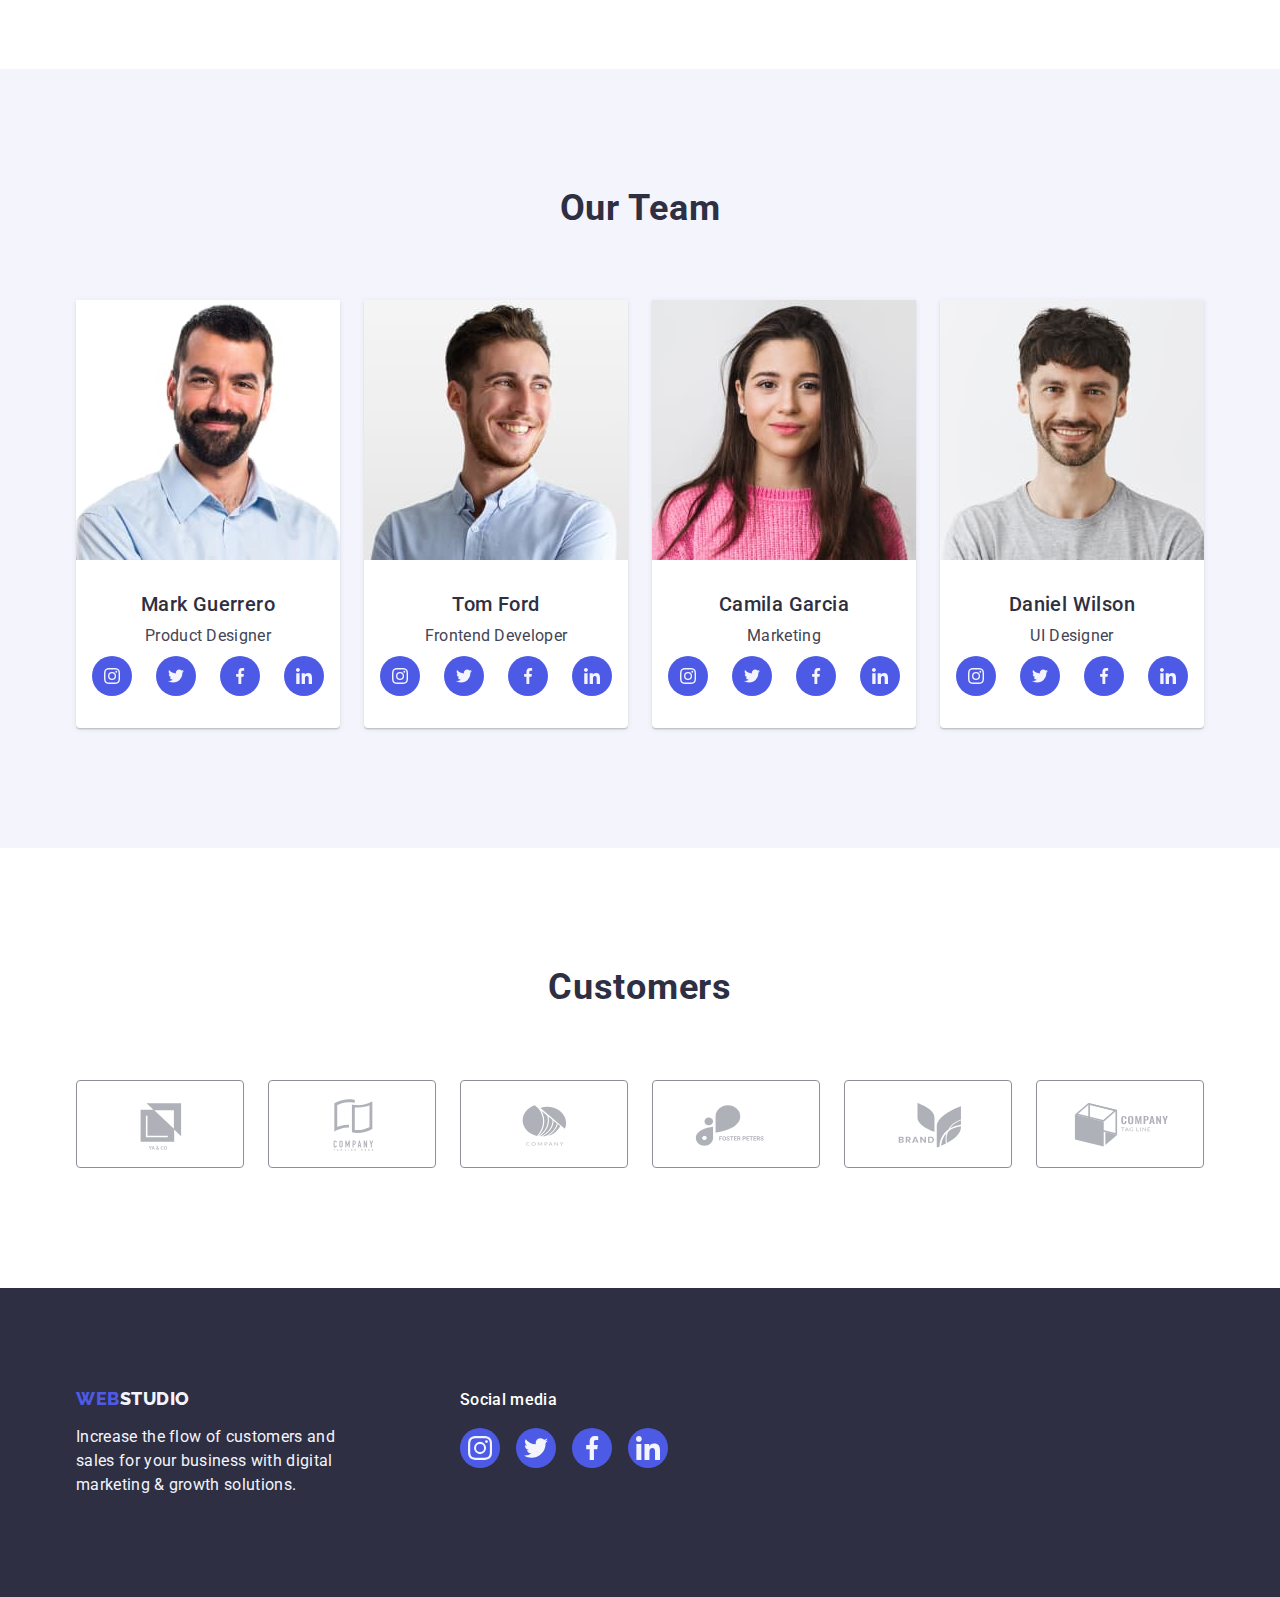
==== commit c3e84981: "some-corrections" ====
--- a/index.html
+++ b/index.html
@@ -57,9 +57,9 @@
     <main>
       <!-- First Section/Hero -->
       <section class="hero overlay">
-        <div class="container">
+        <div class="hero-wraper container">
           <h1 class="hero-title">Effective Solutions for Your Business</h1>
-          <button type="button" class="button" data-modal-open>
+          <button type="button" class="hero-button" data-modal-open>
             Order Service
           </button>
         </div>
--- a/css/styles.css
+++ b/css/styles.css
@@ -10,7 +10,7 @@
   --light-grey-color: #afb1b8;
 }
 
-/* Reset*/
+/* ======================= Reset ========================== */
 .page {
   background-color: var(--white-background-color);
   color: var(--text-color);
@@ -49,7 +49,7 @@
   text-decoration: none;
 }
 
-/* Header */
+/* ======================= Header section ========================== */
 .header {
   border-bottom: 1px solid var(--accent-color);
   box-shadow: 0px 2px 1px rgba(46, 47, 66, 0.08),
@@ -79,10 +79,10 @@
   text-decoration: none;
 }
 
-.link:hover,
-.link:focus,
-.mail:active,
-.tell:active {
+.nav-list .link:hover,
+.nav-list .link:focus,
+.address-item:hover,
+.address-item:focus {
   color: var(--pressed-state-color);
 }
 
@@ -103,6 +103,8 @@
   display: block;
   padding-top: 24px;
   padding-bottom: 24px;
+
+  transition: color 250ms cubic-bezier(0.4, 0, 0.2, 1);
 }
 
 .nav-list .link:after {
@@ -115,17 +117,12 @@
   border-radius: 2px;
 }
 
-.nav-list .link:hover::after,
-.nav-list .link:focus::after,
 .nav-list .current::after {
   background-color: var(--pressed-state-color);
 }
 
 .contacts {
   display: flex;
-}
-
-.contacts {
   gap: 40px;
 }
 
@@ -134,6 +131,7 @@
 
   font-style: normal;
 }
+
 .address-item {
   color: var(--text-color);
 
@@ -142,9 +140,11 @@
   line-height: 1.5;
   letter-spacing: 0.02em;
   text-decoration: none;
-}
-
-/* 1st Section/Hero Section*/
+
+  transition: color 250ms cubic-bezier(0.4, 0, 0.2, 1);
+}
+
+/* ======================= 1st section/Hero section ========================== */
 .overlay {
   max-width: 1440px;
   height: 600px;
@@ -161,6 +161,9 @@
   background-size: cover;
 }
 
+.hero-wraper {
+  text-align: center;
+}
 .container {
   margin-left: auto;
   margin-right: auto;
@@ -189,10 +192,9 @@
   font-size: 56px;
   line-height: 1.07;
   letter-spacing: 0.02em;
-  text-transform: capitalize;
-}
-
-.button {
+}
+
+.hero-button {
   display: block;
   margin: 0 auto;
   padding: 16px 32px;
@@ -212,14 +214,18 @@
   letter-spacing: 0.04em;
 
   cursor: pointer;
-}
-
-.button:hover,
-.button:focus {
+
+  transition: border-color 250ms cubic-bezier(0.4, 0, 0.2, 1),
+    background-color 250ms cubic-bezier(0.4, 0, 0.2, 1),
+    box-shadow 250ms cubic-bezier(0.4, 0, 0.2, 1);
+}
+
+.hero-button:hover,
+.hero-button:focus {
   background-color: var(--pressed-state-color);
 }
 
-/*MODAL*/
+/* ======================= Modal ========================== */
 
 .backdrop {
   position: fixed;
@@ -282,7 +288,8 @@
 
   cursor: pointer;
 }
-/* 2nd Section/Features Section*/
+
+/* ======================= 2nd section/ Features section ========================== */
 .features-list {
   display: flex;
   gap: 24px;
@@ -337,8 +344,7 @@
   letter-spacing: 0.02em;
 }
 
-/* 3rd Section/What are we doing Section*/
-
+/* ======================= 3rd section/ What we are doing ========================== */
 .pictures {
   padding-bottom: 120px;
 }
@@ -374,7 +380,7 @@
   width: calc((100% - 72px) / 4);
 }
 
-/* 4th Section/Members Section*/
+/* ======================= 4th section/Members section ========================== */
 .info {
   padding: 32px 0;
 }
@@ -440,6 +446,8 @@
   background: var(--primary-brand-color);
 
   border-radius: 50%;
+
+  transition: background-color 250ms cubic-bezier(0.4, 0, 0.2, 1);
 }
 
 .socials-link:hover,
@@ -447,7 +455,7 @@
   background-color: #404bbf;
 }
 
-/* 5th Section/Clients Section*/
+/* ======================= 5th section/ Clients section ========================== */
 .clients {
   padding-top: 120px;
   padding-bottom: 120px;
@@ -481,6 +489,9 @@
 
   border: 1px solid var(--subtle-text-color);
   border-radius: 4px;
+
+  transition: border-color 250ms cubic-bezier(0.4, 0, 0.2, 1),
+    color 250ms cubic-bezier(0.4, 0, 0.2, 1);
 }
 
 .companies-link:hover,
@@ -493,7 +504,7 @@
   fill: currentColor;
 }
 
-/* Footer Section*/
+/* ======================= Footer section ========================== */
 .footer {
   background-color: var(--dark-color);
   padding-top: 100px;
@@ -574,6 +585,8 @@
   background-color: var(--primary-brand-color);
 
   border-radius: 50%;
+
+  transition: background-color 250ms cubic-bezier(0.4, 0, 0.2, 1);
 }
 
 .social-media-link:hover,
@@ -585,7 +598,7 @@
   padding: 96px 0 120px;
 }
 
-/* Portfolio Main*/
+/* ======================= Portfolio Main ========================== */
 .buttons {
   display: flex;
   gap: 24px;
@@ -601,7 +614,7 @@
   margin-right: 0;
 }
 
-.btn {
+.buttons .btn {
   padding: 12px 24px;
 
   background-color: var(--light-color);
@@ -617,10 +630,15 @@
   letter-spacing: 0.04em;
 
   cursor: pointer;
-}
-
-.btn:hover,
-.btn:focus {
+
+  transition: background-color 250ms cubic-bezier(0.4, 0, 0.2, 1),
+    color 250ms cubic-bezier(0.4, 0, 0.2, 1),
+    border 250ms cubic-bezier(0.4, 0, 0.2, 1),
+    box-shadow 250ms cubic-bezier(0.4, 0, 0.2, 1);
+}
+
+.buttons .btn:hover,
+.buttons .btn:focus {
   color: #ffffff;
   background-color: #404bbf;
 
@@ -710,6 +728,8 @@
 
 .work-list-link {
   display: block;
+
+  transition: box-shadow 250ms cubic-bezier(0.4, 0, 0.2, 1);
 }
 
 .work-list-link:hover,
